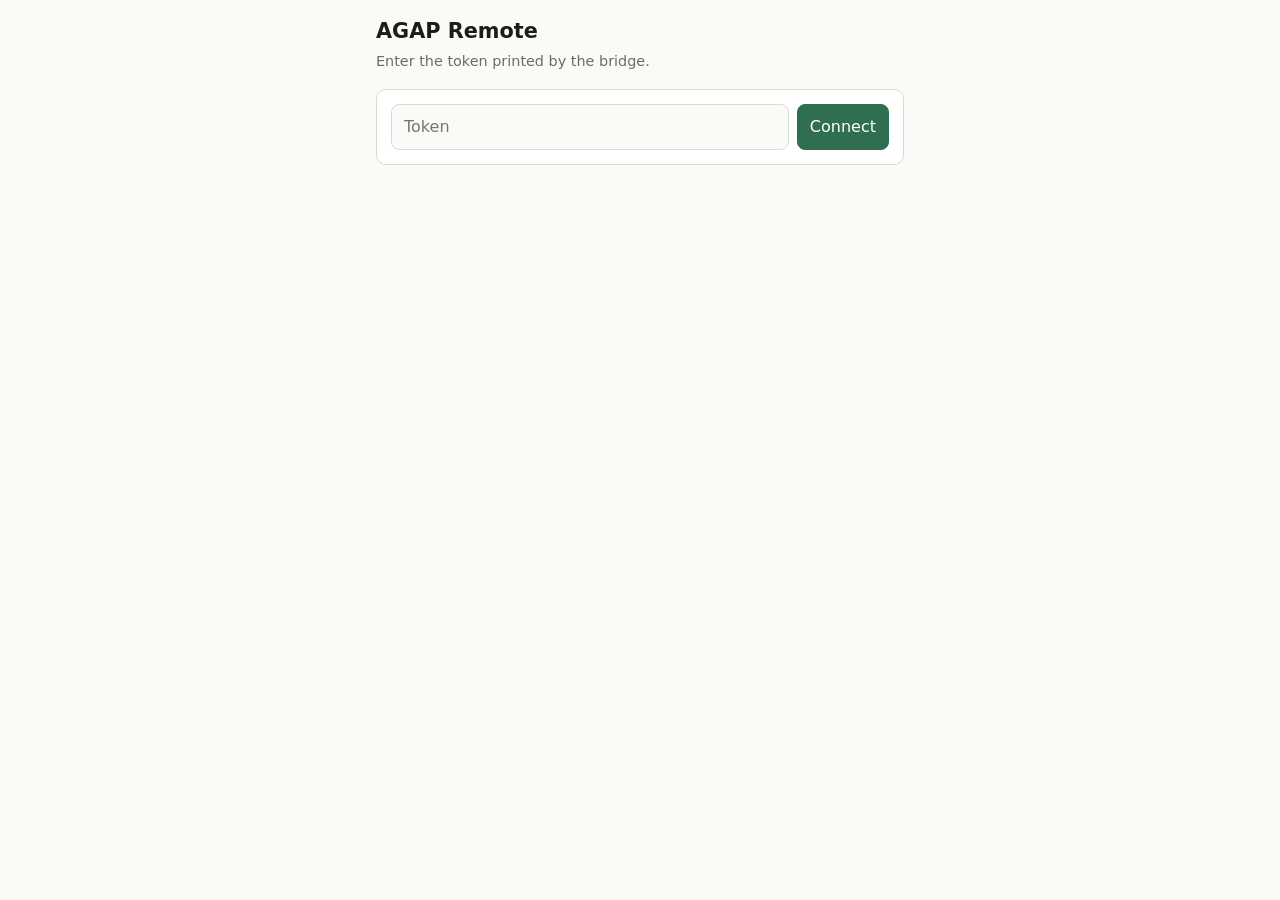
==== bridge/index.html @ b0da709e "Add remote-control bridge bridge/agap_bridge.py relays an authenticated, allowlisted HTTP API (and a" ====
<!doctype html>
<html lang="en">
<head>
<meta charset="utf-8">
<meta name="viewport" content="width=device-width, initial-scale=1">
<title>AGAP Remote</title>
<style>
  :root { --bg:#fafaf7; --card:#fff; --ink:#1c1c1a; --muted:#6b6b66; --line:#dcdcd4; --accent:#2f6f4f; --stop:#b3261e; }
  @media (prefers-color-scheme: dark) {
    :root { --bg:#161614; --card:#1f1f1c; --ink:#ece9e2; --muted:#9a9a92; --line:#33332e; --accent:#6fbf93; --stop:#e0554c; }
  }
  * { box-sizing:border-box; }
  body { margin:0; background:var(--bg); color:var(--ink); font:16px/1.5 system-ui, sans-serif; }
  main { max-width:560px; margin:0 auto; padding:16px 16px 40px; }
  h1 { font-size:1.3rem; margin:0 0 4px; }
  .sub { color:var(--muted); margin:0 0 16px; font-size:.9rem; }
  section { background:var(--card); border:1px solid var(--line); border-radius:10px; padding:14px; margin-bottom:14px; }
  h2 { font-size:.95rem; margin:0 0 10px; }
  button, input { font:inherit; border:1px solid var(--line); border-radius:8px; background:var(--bg); color:var(--ink); padding:10px 12px; }
  button { cursor:pointer; min-height:44px; }
  button.primary { background:var(--accent); border-color:var(--accent); color:#fff; }
  button:focus-visible, input:focus-visible { outline:2px solid var(--accent); outline-offset:2px; }
  button:disabled { opacity:.45; cursor:not-allowed; }
  #stop { width:100%; background:var(--stop); border-color:var(--stop); color:#fff; font-size:1.2rem; font-weight:700; min-height:64px; }
  .grid { display:grid; grid-template-columns:repeat(auto-fill, minmax(84px, 1fr)); gap:8px; }
  .grid button small { display:block; color:var(--muted); font-size:.72rem; }
  .row { display:flex; gap:8px; flex-wrap:wrap; }
  .row input { flex:1; min-width:140px; }
  #state { font-size:.9rem; }
  #log { font:12px/1.4 ui-monospace, monospace; color:var(--muted); max-height:160px; overflow:auto; white-space:pre-wrap; margin:0; }
  .err { color:var(--stop); }
</style>
</head>
<body>
<main>
  <h1>AGAP Remote</h1>
  <p class="sub" id="state">Enter the token printed by the bridge.</p>

  <section id="login">
    <div class="row">
      <input type="password" id="token" placeholder="Token" aria-label="Bridge token" autocomplete="off">
      <button class="primary" id="connect">Connect</button>
    </div>
  </section>

  <div id="app" hidden>
    <button id="stop" aria-label="Emergency stop: release everything">STOP</button>

    <section style="margin-top:14px">
      <h2>Play a chord</h2>
      <div class="grid" id="chords"></div>
      <div class="row" style="margin-top:10px">
        <button id="down">Strum down</button><button id="up">Strum up</button><button id="releaseAll">Release all</button>
      </div>
    </section>

    <section>
      <h2>Sequence</h2>
      <div class="row">
        <input type="text" id="seq" value="C G Am F" aria-label="Chords separated by spaces" autocomplete="off">
        <input type="number" id="bpm" value="50" min="20" max="200" style="max-width:90px" aria-label="Beats per minute">
        <button class="primary" id="play">Play</button>
      </div>
    </section>

    <section>
      <h2>Board output</h2>
      <pre id="log" aria-live="polite"></pre>
    </section>
  </div>
</main>
<script>
(function () {
  var $ = function (id) { return document.getElementById(id); };
  var token = "", timer = null;

  function api(method, path, body) {
    return fetch(path, {
      method: method,
      headers: { "Authorization": "Bearer " + token, "Content-Type": "application/json" },
      body: body ? JSON.stringify(body) : undefined
    }).then(function (r) {
      return r.json().then(function (j) { if (!r.ok) throw new Error(j.error || r.status); return j; });
    });
  }
  function say(msg, bad) { $("state").textContent = msg; $("state").className = "sub" + (bad ? " err" : ""); }
  function send(body) { return api("POST", "/api/command", body).then(function () { say("Sent: " + body.action); refresh(); }).catch(function (e) { say(e.message, true); }); }

  function refresh() {
    api("GET", "/api/status").then(function (s) {
      if (!s.connected) say("Bridge lost the serial link to the board.", true);
      else say(s.busy ? "Busy - STOP cancels." : "Ready.");
      var g = $("chords");
      if (!g.children.length) {
        s.buttons.forEach(function (b) {
          var el = document.createElement("button");
          el.innerHTML = b.label + "<small>" + (b.chord || "unknown") + (b.confirmed ? "" : " - unconfirmed") + "</small>";
          el.onclick = function () { send({ action: "chord", target: b.label }); };
          g.appendChild(el);
        });
      }
      return api("GET", "/api/log");
    }).then(function (l) {
      $("log").textContent = l.log.map(function (e) { return e.line; }).join("\n");
      $("log").scrollTop = $("log").scrollHeight;
    }).catch(function (e) { say(e.message, true); });
  }

  $("connect").onclick = function () {
    token = $("token").value.trim();
    api("GET", "/api/status").then(function () {
      $("login").hidden = true; $("app").hidden = false;
      refresh(); timer = setInterval(refresh, 2000);
    }).catch(function (e) { say(e.message === "missing or wrong token" ? "Wrong token." : e.message, true); });
  };
  $("token").addEventListener("keydown", function (e) { if (e.key === "Enter") $("connect").click(); });

  $("stop").onclick = function () { send({ action: "stop" }); };
  $("down").onclick = function () { send({ action: "strum", direction: "D" }); };
  $("up").onclick = function () { send({ action: "strum", direction: "U" }); };
  $("releaseAll").onclick = function () { send({ action: "release", target: "ALL" }); };
  $("play").onclick = function () {
    send({ action: "sequence", targets: $("seq").value.trim().split(/\s+/).filter(Boolean), bpm: parseInt($("bpm").value, 10) });
  };
})();
</script>
</body>
</html>
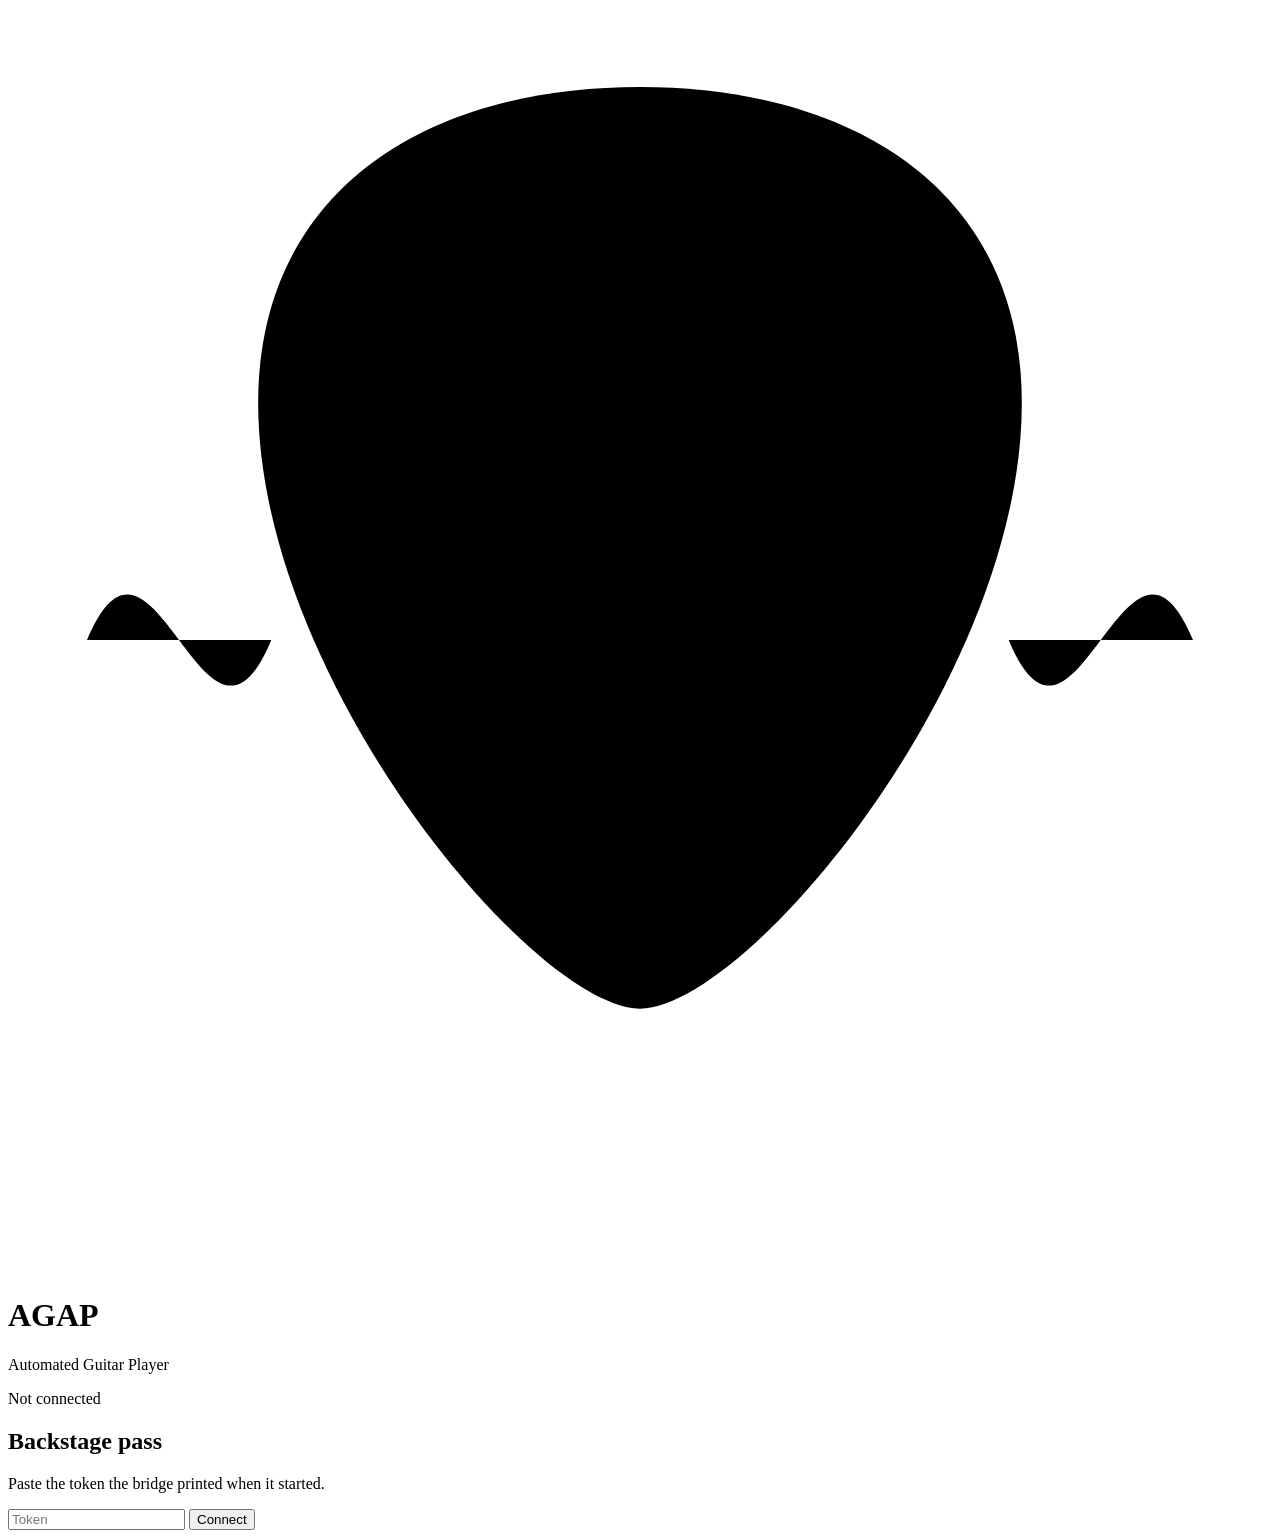
==== commit 05967fdb: "Redesign the phone page as "AGAP Stage"; add a UI test phase New musical-theme page (dark stage / li" ====
--- a/bridge/index.html
+++ b/bridge/index.html
@@ -2,127 +2,112 @@
 <html lang="en">
 <head>
 <meta charset="utf-8">
-<meta name="viewport" content="width=device-width, initial-scale=1">
-<title>AGAP Remote</title>
-<style>
-  :root { --bg:#fafaf7; --card:#fff; --ink:#1c1c1a; --muted:#6b6b66; --line:#dcdcd4; --accent:#2f6f4f; --stop:#b3261e; }
-  @media (prefers-color-scheme: dark) {
-    :root { --bg:#161614; --card:#1f1f1c; --ink:#ece9e2; --muted:#9a9a92; --line:#33332e; --accent:#6fbf93; --stop:#e0554c; }
-  }
-  * { box-sizing:border-box; }
-  body { margin:0; background:var(--bg); color:var(--ink); font:16px/1.5 system-ui, sans-serif; }
-  main { max-width:560px; margin:0 auto; padding:16px 16px 40px; }
-  h1 { font-size:1.3rem; margin:0 0 4px; }
-  .sub { color:var(--muted); margin:0 0 16px; font-size:.9rem; }
-  section { background:var(--card); border:1px solid var(--line); border-radius:10px; padding:14px; margin-bottom:14px; }
-  h2 { font-size:.95rem; margin:0 0 10px; }
-  button, input { font:inherit; border:1px solid var(--line); border-radius:8px; background:var(--bg); color:var(--ink); padding:10px 12px; }
-  button { cursor:pointer; min-height:44px; }
-  button.primary { background:var(--accent); border-color:var(--accent); color:#fff; }
-  button:focus-visible, input:focus-visible { outline:2px solid var(--accent); outline-offset:2px; }
-  button:disabled { opacity:.45; cursor:not-allowed; }
-  #stop { width:100%; background:var(--stop); border-color:var(--stop); color:#fff; font-size:1.2rem; font-weight:700; min-height:64px; }
-  .grid { display:grid; grid-template-columns:repeat(auto-fill, minmax(84px, 1fr)); gap:8px; }
-  .grid button small { display:block; color:var(--muted); font-size:.72rem; }
-  .row { display:flex; gap:8px; flex-wrap:wrap; }
-  .row input { flex:1; min-width:140px; }
-  #state { font-size:.9rem; }
-  #log { font:12px/1.4 ui-monospace, monospace; color:var(--muted); max-height:160px; overflow:auto; white-space:pre-wrap; margin:0; }
-  .err { color:var(--stop); }
-</style>
+<meta name="viewport" content="width=device-width, initial-scale=1, viewport-fit=cover">
+<meta name="color-scheme" content="dark light">
+<meta name="theme-color" content="#120e0a">
+<title>AGAP Stage</title>
+<link rel="icon" href="data:image/svg+xml,%3Csvg xmlns='http://www.w3.org/2000/svg' viewBox='0 0 32 32'%3E%3Cpath d='M16 2.5c6.6 0 11.5 3.2 11.5 9.6 0 8.4-8.4 17.4-11.5 17.4S4.5 20.5 4.5 12.1C4.5 5.7 9.4 2.5 16 2.5z' fill='%23d9a441'/%3E%3C/svg%3E">
+<link rel="stylesheet" href="/ui.css">
 </head>
 <body>
+
+<header class="top">
+  <div class="brand">
+    <svg class="logo" viewBox="0 0 48 48" aria-hidden="true" focusable="false">
+      <path class="pick" d="M24 3c8.2 0 14.5 4 14.5 12 0 10.5-10.5 23-14.5 23S9.5 25.5 9.5 15C9.5 7 15.8 3 24 3z"/>
+      <path class="wave" d="M3 24c2.5-6 4.5 6 7 0M45 24c-2.5-6-4.5 6-7 0"/>
+      <path class="wave" d="M18 17v10M24 13v18M30 17v10"/>
+    </svg>
+    <div>
+      <h1>AGAP</h1>
+      <p class="tag">Automated Guitar Player</p>
+    </div>
+  </div>
+  <div class="status" id="status" role="status" aria-live="polite">
+    <span class="led" id="led" data-state="offline"></span>
+    <span id="statusText">Not connected</span>
+    <button class="link" id="disconnect" hidden>Disconnect</button>
+  </div>
+</header>
+
 <main>
-  <h1>AGAP Remote</h1>
-  <p class="sub" id="state">Enter the token printed by the bridge.</p>
-
-  <section id="login">
+  <section id="login" class="card pass" aria-labelledby="passH">
+    <h2 id="passH" class="eyebrow">Backstage pass</h2>
+    <p class="lead">Paste the token the bridge printed when it started.</p>
     <div class="row">
-      <input type="password" id="token" placeholder="Token" aria-label="Bridge token" autocomplete="off">
-      <button class="primary" id="connect">Connect</button>
+      <input type="password" id="token" placeholder="Token" aria-label="Bridge token" autocomplete="off" spellcheck="false">
+      <button class="btn primary" id="connect">Connect</button>
     </div>
+    <p class="hint err" id="loginError" role="alert" hidden></p>
   </section>
 
   <div id="app" hidden>
-    <button id="stop" aria-label="Emergency stop: release everything">STOP</button>
+    <div class="banner" id="banner" role="alert" hidden></div>
 
-    <section style="margin-top:14px">
-      <h2>Play a chord</h2>
-      <div class="grid" id="chords"></div>
-      <div class="row" style="margin-top:10px">
-        <button id="down">Strum down</button><button id="up">Strum up</button><button id="releaseAll">Release all</button>
+    <section class="card stage" aria-labelledby="nowH">
+      <h2 id="nowH" class="eyebrow">Now playing</h2>
+      <div class="stage-grid">
+        <div class="readout">
+          <div class="chord-name" id="chordName" aria-live="polite">&ndash;</div>
+          <div class="chord-meta" id="chordMeta">Pick a chord to begin.</div>
+          <div class="eq" id="eq" aria-hidden="true"></div>
+        </div>
+        <svg class="board" id="board" viewBox="0 0 220 262" role="img" aria-label="Fretboard diagram of the current chord"></svg>
+      </div>
+      <div class="actions">
+        <button class="btn big" id="down" data-action="strum"><span class="ico" aria-hidden="true">&darr;</span> Strum down</button>
+        <button class="btn big" id="up" data-action="strum"><span class="ico" aria-hidden="true">&uarr;</span> Strum up</button>
       </div>
     </section>
 
-    <section>
-      <h2>Sequence</h2>
+    <section class="card" aria-labelledby="libH">
+      <h2 id="libH">Chords</h2>
+      <div class="tabs" id="tabs" role="tablist" aria-label="Chord families"></div>
+      <div class="keys" id="keys"></div>
+      <div class="any" id="any">
+        <input type="text" id="chordname" placeholder="Any chord, e.g. F#m7" aria-label="Chord name" autocomplete="off" autocapitalize="characters" spellcheck="false" maxlength="11">
+        <button class="btn" id="playchord" data-action="chord">Play</button>
+      </div>
+      <p class="hint err" id="chordError" role="alert" hidden></p>
+    </section>
+
+    <section class="card" aria-labelledby="setH">
+      <h2 id="setH">Setlist</h2>
+      <div class="presets" id="presets" aria-label="Preset progressions"></div>
       <div class="row">
-        <input type="text" id="seq" value="C G Am F" aria-label="Chords separated by spaces" autocomplete="off">
-        <input type="number" id="bpm" value="50" min="20" max="200" style="max-width:90px" aria-label="Beats per minute">
-        <button class="primary" id="play">Play</button>
+        <input type="text" id="seq" value="C G Am F" aria-label="Chords separated by spaces" autocomplete="off" spellcheck="false">
+      </div>
+      <div class="chips" id="chips" aria-label="Progression"></div>
+      <p class="hint err" id="seqError" role="alert" hidden></p>
+      <div class="tempo">
+        <label for="bpm">Tempo</label>
+        <input type="range" id="bpm" min="20" max="200" value="50" aria-label="Beats per minute">
+        <output id="bpmOut" for="bpm">50 bpm</output>
+        <span class="metro" id="metro" aria-hidden="true"></span>
+      </div>
+      <div class="actions">
+        <button class="btn primary big" id="play" data-action="sequence"><span class="ico" aria-hidden="true">&#9654;</span> Play progression</button>
+        <button class="btn ghost big" id="releaseAll" data-action="release">Release all</button>
       </div>
     </section>
 
-    <section>
-      <h2>Board output</h2>
-      <pre id="log" aria-live="polite"></pre>
-    </section>
+    <details class="card log">
+      <summary>Backstage log</summary>
+      <pre id="log" aria-live="off"></pre>
+    </details>
   </div>
 </main>
-<script>
-(function () {
-  var $ = function (id) { return document.getElementById(id); };
-  var token = "", timer = null;
 
-  function api(method, path, body) {
-    return fetch(path, {
-      method: method,
-      headers: { "Authorization": "Bearer " + token, "Content-Type": "application/json" },
-      body: body ? JSON.stringify(body) : undefined
-    }).then(function (r) {
-      return r.json().then(function (j) { if (!r.ok) throw new Error(j.error || r.status); return j; });
-    });
-  }
-  function say(msg, bad) { $("state").textContent = msg; $("state").className = "sub" + (bad ? " err" : ""); }
-  function send(body) { return api("POST", "/api/command", body).then(function () { say("Sent: " + body.action); refresh(); }).catch(function (e) { say(e.message, true); }); }
+<div class="stopbar" id="stopbar" hidden>
+  <button id="stop" aria-label="Emergency stop: release everything and silence the strings">
+    <span class="stop-dot" aria-hidden="true"></span>
+    <span class="stop-word">STOP</span>
+    <span class="stop-sub">release everything &middot; Esc</span>
+  </button>
+</div>
+<div class="toast" id="toast" role="status" aria-live="polite"></div>
 
-  function refresh() {
-    api("GET", "/api/status").then(function (s) {
-      if (!s.connected) say("Bridge lost the serial link to the board.", true);
-      else say(s.busy ? "Busy - STOP cancels." : "Ready.");
-      var g = $("chords");
-      if (!g.children.length) {
-        s.buttons.forEach(function (b) {
-          var el = document.createElement("button");
-          el.innerHTML = b.label + "<small>" + (b.chord || "unknown") + (b.confirmed ? "" : " - unconfirmed") + "</small>";
-          el.onclick = function () { send({ action: "chord", target: b.label }); };
-          g.appendChild(el);
-        });
-      }
-      return api("GET", "/api/log");
-    }).then(function (l) {
-      $("log").textContent = l.log.map(function (e) { return e.line; }).join("\n");
-      $("log").scrollTop = $("log").scrollHeight;
-    }).catch(function (e) { say(e.message, true); });
-  }
-
-  $("connect").onclick = function () {
-    token = $("token").value.trim();
-    api("GET", "/api/status").then(function () {
-      $("login").hidden = true; $("app").hidden = false;
-      refresh(); timer = setInterval(refresh, 2000);
-    }).catch(function (e) { say(e.message === "missing or wrong token" ? "Wrong token." : e.message, true); });
-  };
-  $("token").addEventListener("keydown", function (e) { if (e.key === "Enter") $("connect").click(); });
-
-  $("stop").onclick = function () { send({ action: "stop" }); };
-  $("down").onclick = function () { send({ action: "strum", direction: "D" }); };
-  $("up").onclick = function () { send({ action: "strum", direction: "U" }); };
-  $("releaseAll").onclick = function () { send({ action: "release", target: "ALL" }); };
-  $("play").onclick = function () {
-    send({ action: "sequence", targets: $("seq").value.trim().split(/\s+/).filter(Boolean), bpm: parseInt($("bpm").value, 10) });
-  };
-})();
-</script>
+<script src="/ui_logic.js"></script>
+<script src="/app.js"></script>
 </body>
 </html>
